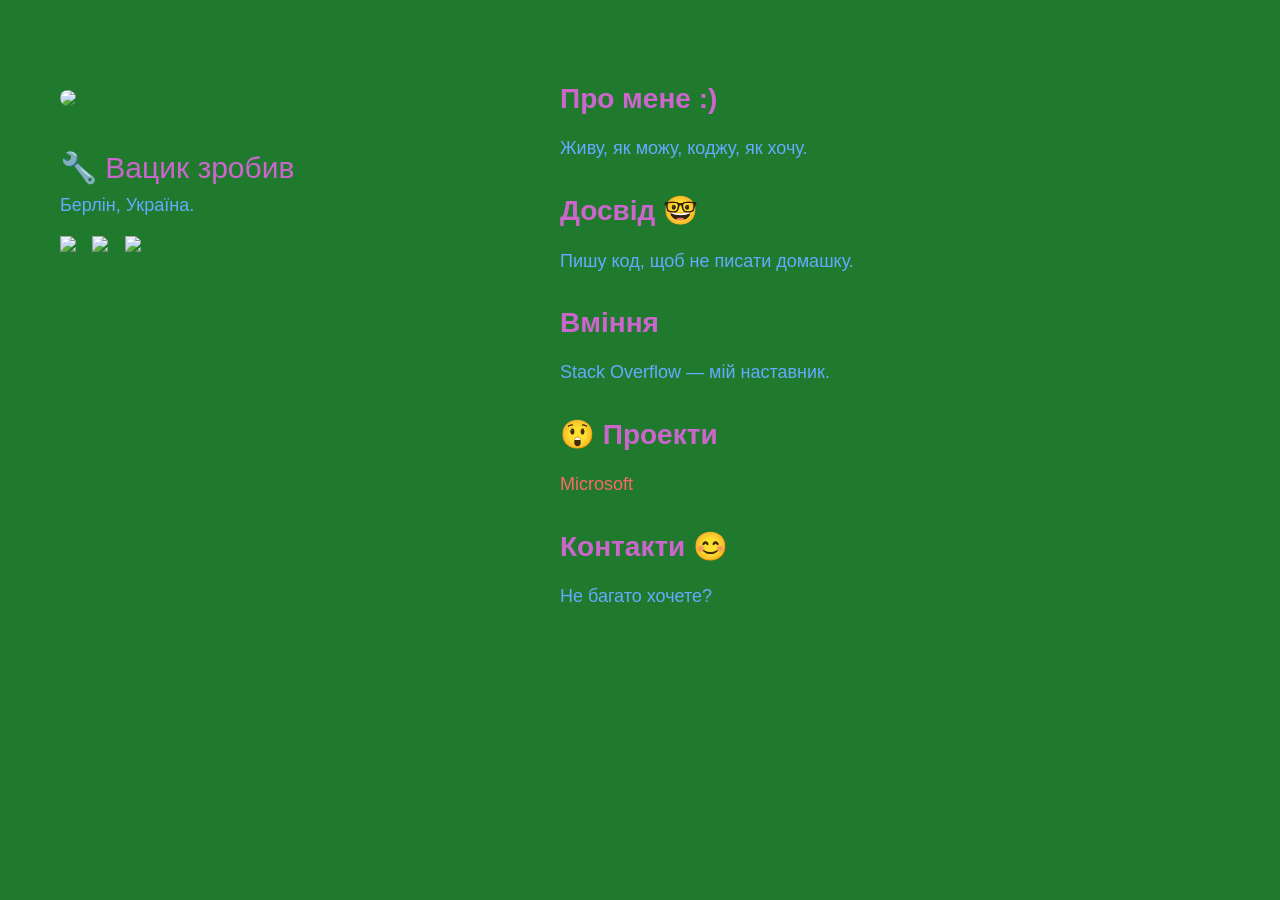
==== HTMLPage2.html @ 35fa24b2 "updates v.1.0" ====
﻿<!DOCTYPE html>
<html lang="uk">
<head>
<meta charset="UTF-8">
<meta name="viewport" content="width=device-width, initial-scale=1.0">
<title>Мій сайт</title>

<style>
body {
    margin: 0;
    font-family: Arial, sans-serif;
    background-color: #1f7a2e;
    color: white;
}

.container {
    display: flex;
    padding: 60px;
}

/* Ліва частина */
.left {
    width: 40%;
}

.title {
    color: #cc66cc;
    font-size: 30px;
    margin-top: 40px;
}

.subtitle {
    color: #66aaff;
    margin-top: 10px;
    font-size: 18px;
}

/* Іконки */
.icons {
    margin-top: 20px;
}

.icons img {
    width: 28px;
    margin-right: 12px;
    transition: 0.2s;
}

.icons img:hover {
    transform: scale(1.2);
}

/* Мем */
.meme {
    width: 300px;
    border-radius: 20px;
    margin-top: 30px;
}

/* Права частина */
.right {
    width: 60%;
    padding-left: 60px;
}

.section {
    margin-bottom: 35px;
}

.section h2 {
    color: #cc66cc;
    font-size: 28px;
}

.section p {
    color: #66aaff;
    font-size: 18px;
}
</style>
</head>

<body>

<div class="container">

    <!-- Ліва частина -->
    <div class="left">

        <!-- Мем -->
        <img src="https://i.kym-cdn.com/photos/images/original/001/245/011/a41.png" class="meme">

        <div class="title">🔧 Вацик зробив</div>
        <div class="subtitle">Берлін, Україна.</div>

        <!-- Іконки -->
        <div class="icons">
            <a href="#"><img src="https://cdn-icons-png.flaticon.com/512/733/733579.png"></a>
            <a href="#"><img src="https://cdn-icons-png.flaticon.com/512/174/174857.png"></a>
            <a href="#"><img src="https://cdn-icons-png.flaticon.com/512/733/733553.png"></a>
        </div>

    </div>

    <!-- Права частина -->
    <div class="right">

        <div class="section">
            <h2>Про мене :)</h2>
            <p>Живу, як можу, коджу, як хочу.</p>
        </div>

        <div class="section">
            <h2>Досвід 🤓</h2>
            <p>Пишу код, щоб не писати домашку.</p>
        </div>

        <div class="section">
            <h2>Вміння</h2>
            <p>Stack Overflow — мій наставник.</p>
        </div>

        <div class="section">
            <h2>😲 Проекти</h2>
            <p style="color: #ff6666;">Microsoft</p>
        </div>

        <div class="section">
            <h2>Контакти 😊</h2>
            <p>Не багато хочете?</p>
        </div>

    </div>

</div>

</body>
</html>
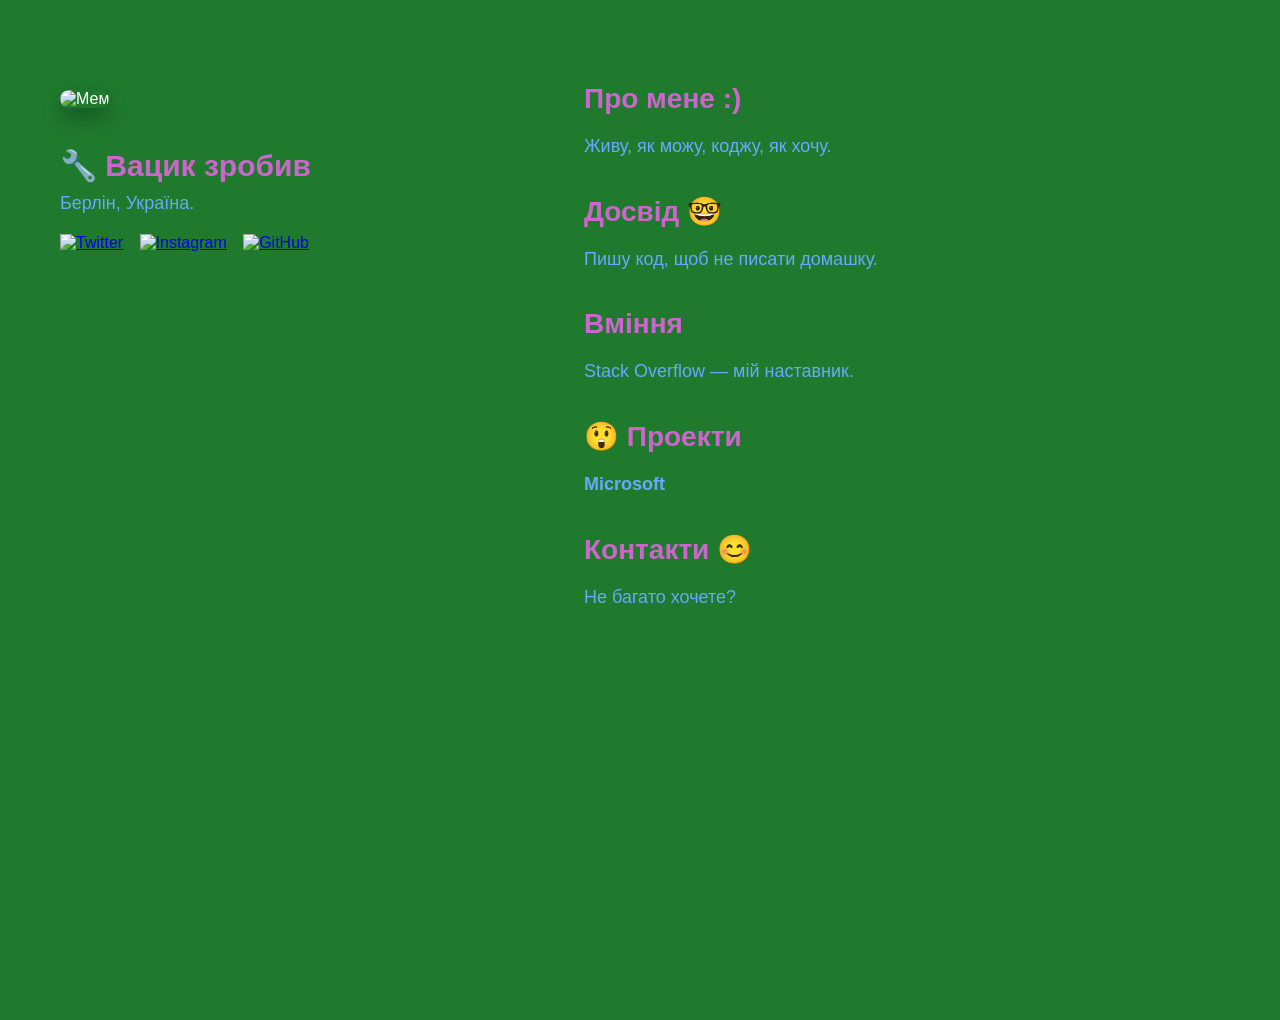
==== commit e9dc82b8: "Update to v1.5" ====
--- a/HTMLPage2.html
+++ b/HTMLPage2.html
@@ -1,137 +1,64 @@
 ﻿<!DOCTYPE html>
 <html lang="uk">
 <head>
-<meta charset="UTF-8">
-<meta name="viewport" content="width=device-width, initial-scale=1.0">
-<title>Мій сайт</title>
-
-<style>
-body {
-    margin: 0;
-    font-family: Arial, sans-serif;
-    background-color: #1f7a2e;
-    color: white;
-}
-
-.container {
-    display: flex;
-    padding: 60px;
-}
-
-/* Ліва частина */
-.left {
-    width: 40%;
-}
-
-.title {
-    color: #cc66cc;
-    font-size: 30px;
-    margin-top: 40px;
-}
-
-.subtitle {
-    color: #66aaff;
-    margin-top: 10px;
-    font-size: 18px;
-}
-
-/* Іконки */
-.icons {
-    margin-top: 20px;
-}
-
-.icons img {
-    width: 28px;
-    margin-right: 12px;
-    transition: 0.2s;
-}
-
-.icons img:hover {
-    transform: scale(1.2);
-}
-
-/* Мем */
-.meme {
-    width: 300px;
-    border-radius: 20px;
-    margin-top: 30px;
-}
-
-/* Права частина */
-.right {
-    width: 60%;
-    padding-left: 60px;
-}
-
-.section {
-    margin-bottom: 35px;
-}
-
-.section h2 {
-    color: #cc66cc;
-    font-size: 28px;
-}
-
-.section p {
-    color: #66aaff;
-    font-size: 18px;
-}
-</style>
+    <meta charset="UTF-8">
+    <meta name="viewport" content="width=device-width, initial-scale=1.0">
+    <title>Мій сайт</title>
+    <link rel="stylesheet" href="style.css">
 </head>
-
 <body>
 
-<div class="container">
+    <div class="container">
 
-    <!-- Ліва частина -->
-    <div class="left">
+        <!-- Ліва частина -->
+        <div class="left">
 
-        <!-- Мем -->
-        <img src="https://i.kym-cdn.com/photos/images/original/001/245/011/a41.png" class="meme">
+            <!-- Мем -->
+            <img src="https://i.kym-cdn.com/photos/images/original/001/245/011/a41.png" alt="Мем" class="meme">
 
-        <div class="title">🔧 Вацик зробив</div>
-        <div class="subtitle">Берлін, Україна.</div>
+            <div class="title">🔧 Вацик зробив</div>
+            <div class="subtitle">Берлін, Україна.</div>
 
-        <!-- Іконки -->
-        <div class="icons">
-            <a href="#"><img src="https://cdn-icons-png.flaticon.com/512/733/733579.png"></a>
-            <a href="#"><img src="https://cdn-icons-png.flaticon.com/512/174/174857.png"></a>
-            <a href="#"><img src="https://cdn-icons-png.flaticon.com/512/733/733553.png"></a>
+            <!-- Іконки -->
+            <div class="icons">
+                <a href="#" target="_blank"><img src="https://cdn-icons-png.flaticon.com/512/733/733579.png" alt="Twitter"></a>
+                <a href="#" target="_blank"><img src="https://cdn-icons-png.flaticon.com/512/174/174857.png" alt="Instagram"></a>
+                <a href="#" target="_blank"><img src="https://cdn-icons-png.flaticon.com/512/733/733553.png" alt="GitHub"></a>
+            </div>
+
+        </div>
+
+        <!-- Права частина -->
+        <div class="right">
+
+            <div class="section">
+                <h2>Про мене :)</h2>
+                <p>Живу, як можу, коджу, як хочу.</p>
+            </div>
+
+            <div class="section">
+                <h2>Досвід 🤓</h2>
+                <p>Пишу код, щоб не писати домашку.</p>
+            </div>
+
+            <div class="section">
+                <h2>Вміння</h2>
+                <p>Stack Overflow — мій наставник.</p>
+            </div>
+
+            <div class="section">
+                <h2>😲 Проекти</h2>
+                <p class="project">Microsoft</p>
+            </div>
+
+            <div class="section">
+                <h2>Контакти 😊</h2>
+                <p>Не багато хочете?</p>
+            </div>
+
         </div>
 
     </div>
 
-    <!-- Права частина -->
-    <div class="right">
-
-        <div class="section">
-            <h2>Про мене :)</h2>
-            <p>Живу, як можу, коджу, як хочу.</p>
-        </div>
-
-        <div class="section">
-            <h2>Досвід 🤓</h2>
-            <p>Пишу код, щоб не писати домашку.</p>
-        </div>
-
-        <div class="section">
-            <h2>Вміння</h2>
-            <p>Stack Overflow — мій наставник.</p>
-        </div>
-
-        <div class="section">
-            <h2>😲 Проекти</h2>
-            <p style="color: #ff6666;">Microsoft</p>
-        </div>
-
-        <div class="section">
-            <h2>Контакти 😊</h2>
-            <p>Не багато хочете?</p>
-        </div>
-
-    </div>
-
-</div>
-
 </body>
 </html>
--- a/style.css
+++ b/style.css
@@ -0,0 +1,100 @@
+/* Основні стилі */
+body {
+    margin: 0;
+    font-family: Arial, sans-serif;
+    background-color: #1f7a2e;
+    color: white;
+}
+
+.container {
+    display: flex;
+    padding: 60px;
+    min-height: 100vh;
+    gap: 40px;
+}
+
+/* Ліва колонка */
+.left {
+    width: 40%;
+}
+
+.title {
+    color: #cc66cc;
+    font-size: 30px;
+    margin-top: 40px;
+    font-weight: bold;
+}
+
+.subtitle {
+    color: #66aaff;
+    margin-top: 10px;
+    font-size: 18px;
+}
+
+/* Іконки */
+.icons {
+    margin-top: 20px;
+}
+
+.icons img {
+    width: 28px;
+    margin-right: 12px;
+    transition: transform 0.2s;
+}
+
+.icons img:hover {
+    transform: scale(1.2);
+}
+
+/* Мем */
+.meme {
+    width: 300px;
+    border-radius: 20px;
+    margin-top: 30px;
+    box-shadow: 0 10px 20px rgba(0, 0, 0, 0.3);
+}
+
+/* Права колонка */
+.right {
+    width: 60%;
+    padding-left: 60px;
+}
+
+.section {
+    margin-bottom: 35px;
+}
+
+.section h2 {
+    color: #cc66cc;
+    font-size: 28px;
+    margin-bottom: 12px;
+}
+
+.section p {
+    color: #66aaff;
+    font-size: 18px;
+    line-height: 1.5;
+}
+
+/* Спеціальний стиль для "Microsoft" */
+.project {
+    color: #ff6666;
+    font-weight: bold;
+}
+
+/* Адаптивність (мобільна версія) */
+@media (max-width: 900px) {
+    .container {
+        flex-direction: column;
+        padding: 40px 20px;
+    }
+    
+    .left, .right {
+        width: 100%;
+        padding-left: 0;
+    }
+    
+    .meme {
+        width: 250px;
+    }
+}
